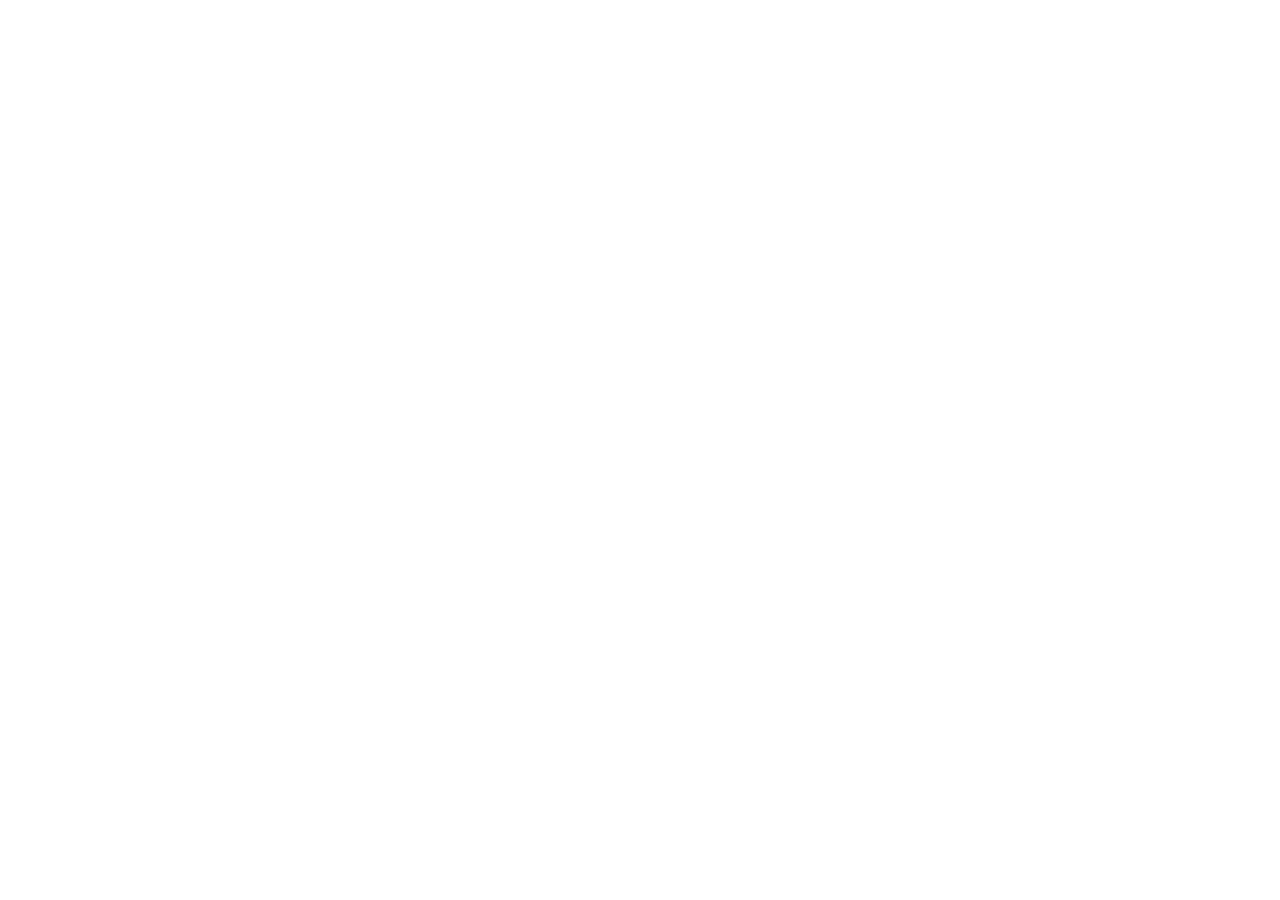
==== client/index.html @ 76d73478 "First draft" ====
<!doctype html>
<html lang="en">
<head>
<meta charset="utf-8">
<meta name="viewport" content="width=device-width, initial-scale=1">
<title>Compliance Tracker &amp; Calendar</title>
<link rel="stylesheet" href="https://fonts.googleapis.com/css2?family=Poppins:wght@400;500;600;700;800&family=IBM+Plex+Mono:wght@400;500;600&display=swap">
</head>
<body>
<div id="root"></div>
<script type="module" src="/src/main.jsx"></script>
</body>
</html>
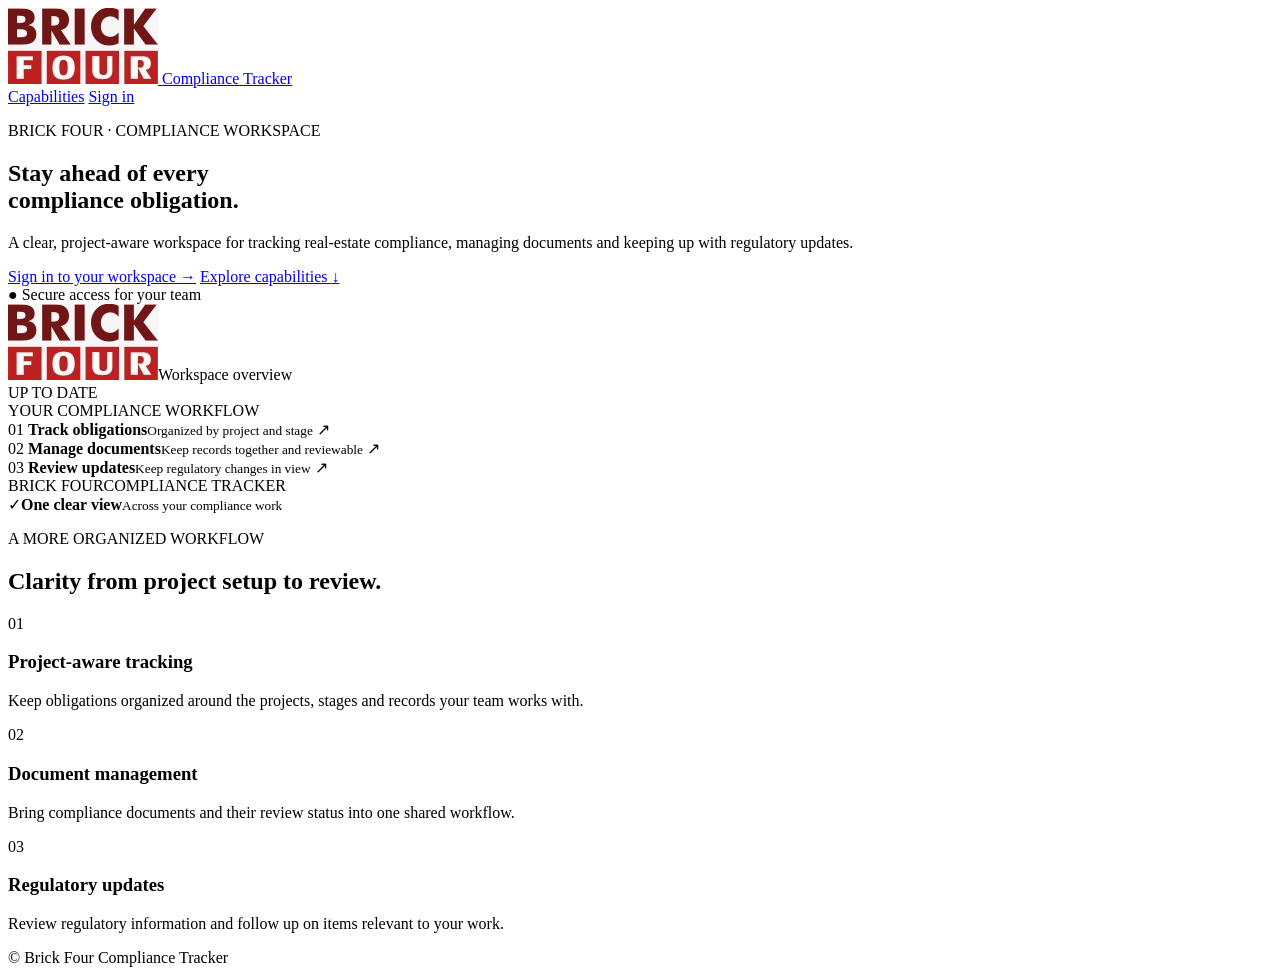
==== commit e2de3e3e: "Adding logins" ====
--- a/client/index.html
+++ b/client/index.html
@@ -3,11 +3,97 @@
 <head>
 <meta charset="utf-8">
 <meta name="viewport" content="width=device-width, initial-scale=1">
-<title>Compliance Tracker &amp; Calendar</title>
-<link rel="stylesheet" href="https://fonts.googleapis.com/css2?family=Poppins:wght@400;500;600;700;800&family=IBM+Plex+Mono:wght@400;500;600&display=swap">
+<meta name="theme-color" content="#23408e">
+<meta name="description" content="A clear workspace for real-estate compliance tracking, project obligations, documents and regulatory updates.">
+<title>Brick Four | Compliance Tracker</title>
+<link rel="preconnect" href="https://fonts.googleapis.com">
+<link rel="preconnect" href="https://fonts.gstatic.com" crossorigin>
+<link rel="stylesheet" href="https://fonts.googleapis.com/css2?family=Poppins:wght@400;500;600;700;800&display=swap">
+<link rel="stylesheet" href="/landing.css">
 </head>
 <body>
-<div id="root"></div>
-<script type="module" src="/src/main.jsx"></script>
+<header class="site-header">
+  <a class="brand" href="/" aria-label="Brick Four home">
+    <img src="/images/brick-four-logo.jpeg" alt="Brick Four">
+    <span>Compliance Tracker</span>
+  </a>
+  <nav aria-label="Main navigation">
+    <a class="nav-link" href="#capabilities">Capabilities</a>
+    <a class="button button-outline" href="/login.html">Sign in</a>
+  </nav>
+</header>
+
+<main>
+  <section class="hero">
+    <div class="hero-copy">
+      <p class="eyebrow"><span class="eyebrow-dot"></span> BRICK FOUR · COMPLIANCE WORKSPACE</p>
+      <h1>Stay ahead of every<br><span>compliance obligation.</span></h1>
+      <p class="hero-description">A clear, project-aware workspace for tracking real-estate compliance, managing documents and keeping up with regulatory updates.</p>
+      <div class="hero-actions">
+        <a class="button button-primary" href="/login.html">Sign in to your workspace <span aria-hidden="true">→</span></a>
+        <a class="text-link" href="#capabilities">Explore capabilities <span aria-hidden="true">↓</span></a>
+      </div>
+      <div class="trust-note"><span class="lock-icon" aria-hidden="true">●</span> Secure access for your team</div>
+    </div>
+
+    <div class="hero-visual" aria-label="Compliance workspace capabilities">
+      <div class="visual-glow"></div>
+      <div class="workspace-card">
+        <div class="workspace-top">
+          <div class="workspace-brand"><img src="/images/brick-four-logo.jpeg" alt=""><span>Workspace overview</span></div>
+          <span class="workspace-status"><i></i> UP TO DATE</span>
+        </div>
+        <div class="workspace-rule"></div>
+        <div class="workspace-section-label">YOUR COMPLIANCE WORKFLOW</div>
+        <div class="workflow-item">
+          <span class="workflow-icon icon-blue" aria-hidden="true">01</span>
+          <span><b>Track obligations</b><small>Organized by project and stage</small></span>
+          <span class="workflow-arrow" aria-hidden="true">↗</span>
+        </div>
+        <div class="workflow-item">
+          <span class="workflow-icon icon-green" aria-hidden="true">02</span>
+          <span><b>Manage documents</b><small>Keep records together and reviewable</small></span>
+          <span class="workflow-arrow" aria-hidden="true">↗</span>
+        </div>
+        <div class="workflow-item">
+          <span class="workflow-icon icon-violet" aria-hidden="true">03</span>
+          <span><b>Review updates</b><small>Keep regulatory changes in view</small></span>
+          <span class="workflow-arrow" aria-hidden="true">↗</span>
+        </div>
+        <div class="workspace-footer"><span>BRICK FOUR</span><span>COMPLIANCE TRACKER</span></div>
+      </div>
+      <div class="floating-note"><span class="floating-check" aria-hidden="true">✓</span><span><b>One clear view</b><small>Across your compliance work</small></span></div>
+    </div>
+  </section>
+
+  <section class="capabilities" id="capabilities">
+    <div class="section-heading">
+      <p class="eyebrow">A MORE ORGANIZED WORKFLOW</p>
+      <h2>Clarity from project setup to review.</h2>
+    </div>
+    <div class="capability-grid">
+      <article class="capability-card">
+        <span class="capability-number">01</span>
+        <h3>Project-aware tracking</h3>
+        <p>Keep obligations organized around the projects, stages and records your team works with.</p>
+      </article>
+      <article class="capability-card">
+        <span class="capability-number">02</span>
+        <h3>Document management</h3>
+        <p>Bring compliance documents and their review status into one shared workflow.</p>
+      </article>
+      <article class="capability-card">
+        <span class="capability-number">03</span>
+        <h3>Regulatory updates</h3>
+        <p>Review regulatory information and follow up on items relevant to your work.</p>
+      </article>
+    </div>
+  </section>
+</main>
+
+<footer class="site-footer">
+  <span>© Brick Four</span>
+  <span>Compliance Tracker</span>
+</footer>
 </body>
 </html>
